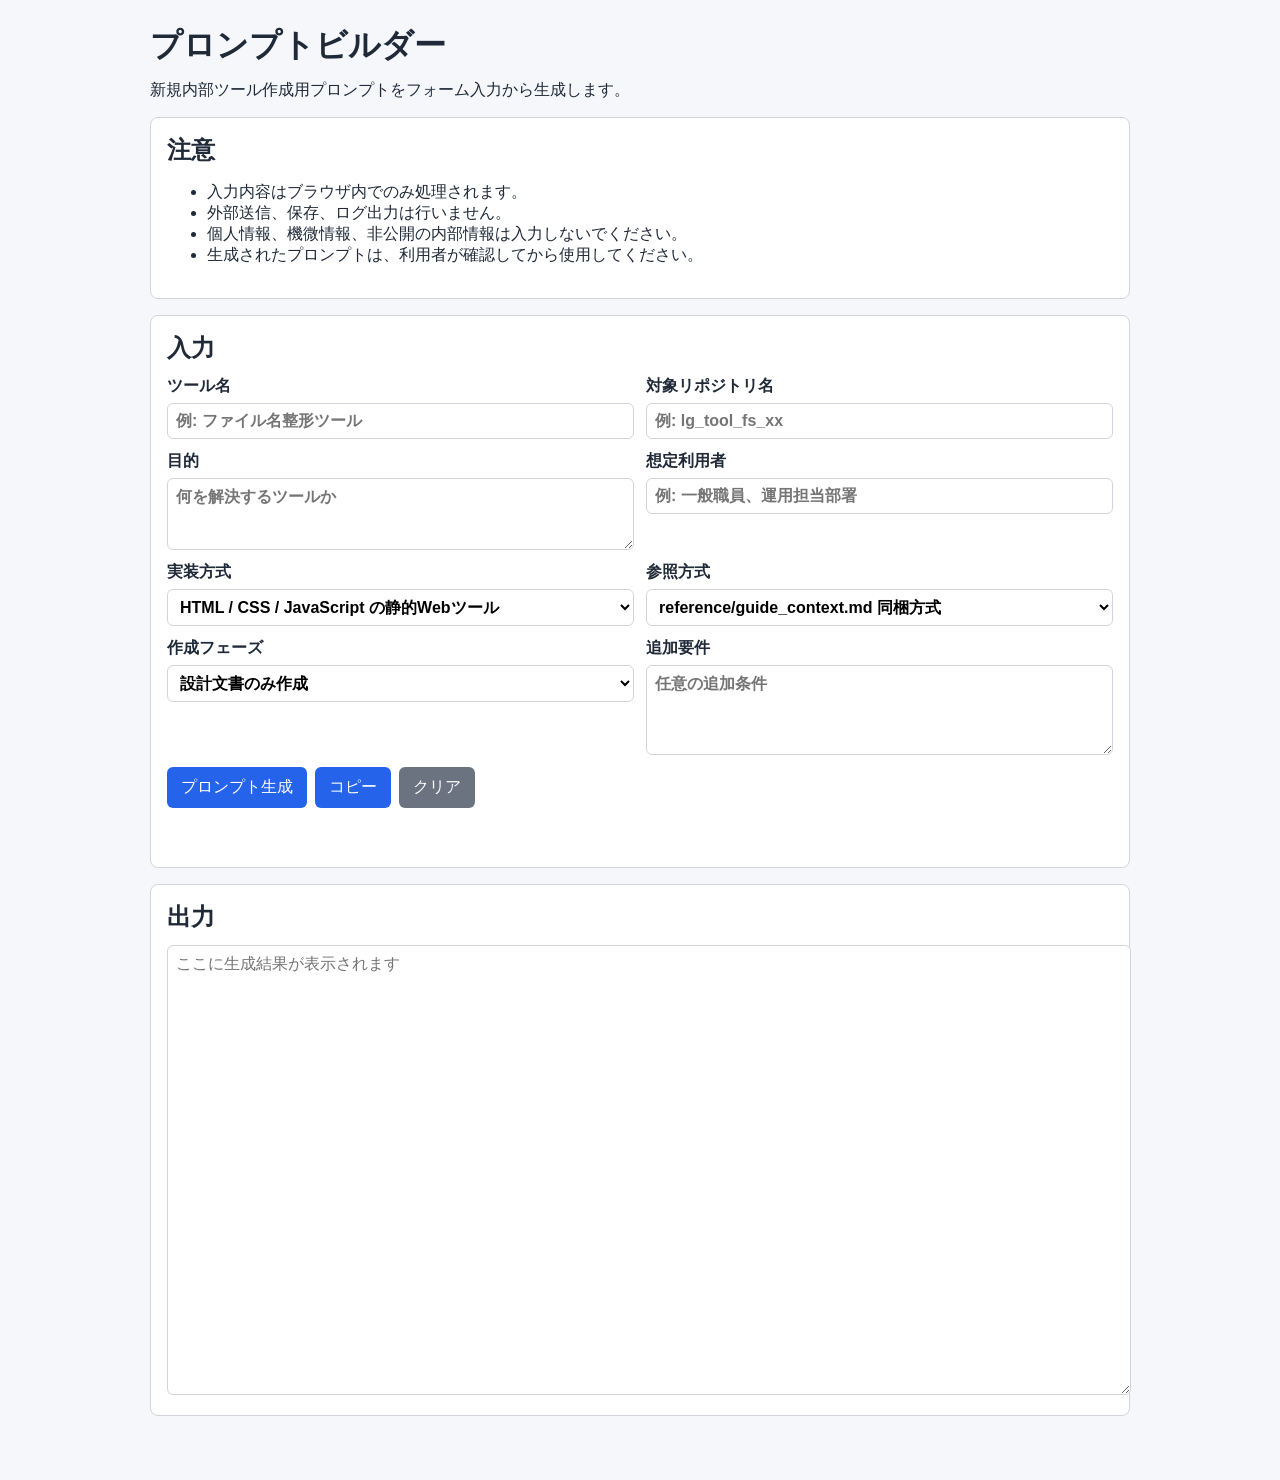
==== tools/prompt-builder/index.html @ c8096fe1 "Add GitHub Pages prompt builder for new tool request generation" ====
<!doctype html>
<html lang="ja">
<head>
  <meta charset="UTF-8">
  <meta name="viewport" content="width=device-width, initial-scale=1.0">
  <title>プロンプトビルダー | lg_toolkit_guide</title>
  <link rel="stylesheet" href="style.css">
</head>
<body>
  <main class="container">
    <h1>プロンプトビルダー</h1>
    <p class="lead">新規内部ツール作成用プロンプトをフォーム入力から生成します。</p>

    <section class="notice">
      <h2>注意</h2>
      <ul>
        <li>入力内容はブラウザ内でのみ処理されます。</li>
        <li>外部送信、保存、ログ出力は行いません。</li>
        <li>個人情報、機微情報、非公開の内部情報は入力しないでください。</li>
        <li>生成されたプロンプトは、利用者が確認してから使用してください。</li>
      </ul>
    </section>

    <section class="panel">
      <h2>入力</h2>
      <div class="grid">
        <label>ツール名
          <input id="toolName" type="text" placeholder="例: ファイル名整形ツール">
        </label>
        <label>対象リポジトリ名
          <input id="repoName" type="text" placeholder="例: lg_tool_fs_xx">
        </label>
        <label>目的
          <textarea id="purpose" rows="3" placeholder="何を解決するツールか"></textarea>
        </label>
        <label>想定利用者
          <input id="users" type="text" placeholder="例: 一般職員、運用担当部署">
        </label>
        <label>実装方式
          <select id="implementationType">
            <option>HTML / CSS / JavaScript の静的Webツール</option>
            <option>PowerShellスクリプト</option>
            <option>C# コンソールアプリ</option>
            <option>C# WinFormsアプリ</option>
            <option>未定</option>
          </select>
        </label>
        <label>参照方式
          <select id="referenceType">
            <option>reference/guide_context.md 同梱方式</option>
            <option>GitHub Pages / raw 参照方式</option>
            <option>MCP Fetch利用</option>
            <option>未定</option>
          </select>
        </label>
        <label>作成フェーズ
          <select id="phase">
            <option>設計文書のみ作成</option>
            <option>設計文書と実装を作成</option>
            <option>既存ツールをレビュー</option>
            <option>リリース前文書を整備</option>
          </select>
        </label>
        <label>追加要件
          <textarea id="extraRequirements" rows="4" placeholder="任意の追加条件"></textarea>
        </label>
      </div>

      <div class="buttons">
        <button id="generateBtn" type="button">プロンプト生成</button>
        <button id="copyBtn" type="button">コピー</button>
        <button id="clearBtn" type="button" class="sub">クリア</button>
      </div>
      <p id="status" class="status" aria-live="polite"></p>
    </section>

    <section class="panel">
      <h2>出力</h2>
      <textarea id="output" rows="24" placeholder="ここに生成結果が表示されます"></textarea>
    </section>
  </main>

  <script src="app.js"></script>
</body>
</html>
---- tools/prompt-builder/style.css ----
:root {
  color-scheme: light;
  --bg: #f5f7fb;
  --panel: #ffffff;
  --text: #1f2937;
  --line: #d1d5db;
  --primary: #2563eb;
}

body {
  margin: 0;
  font-family: -apple-system, BlinkMacSystemFont, "Segoe UI", sans-serif;
  background: var(--bg);
  color: var(--text);
}

.container {
  max-width: 980px;
  margin: 24px auto;
  padding: 0 16px 24px;
}

h1, h2 {
  margin: 0 0 12px;
}

.lead {
  margin: 0 0 16px;
}

.notice,
.panel {
  background: var(--panel);
  border: 1px solid var(--line);
  border-radius: 8px;
  padding: 16px;
  margin-bottom: 16px;
}

.grid {
  display: grid;
  grid-template-columns: 1fr 1fr;
  gap: 12px;
}

label {
  display: flex;
  flex-direction: column;
  font-weight: 600;
  gap: 6px;
}

input,
select,
textarea,
button {
  font: inherit;
}

input,
select,
textarea {
  border: 1px solid var(--line);
  border-radius: 6px;
  padding: 8px;
  background: #fff;
}

textarea {
  resize: vertical;
}

.buttons {
  margin-top: 12px;
  display: flex;
  gap: 8px;
}

button {
  border: none;
  border-radius: 6px;
  padding: 10px 14px;
  background: var(--primary);
  color: #fff;
  cursor: pointer;
}

button.sub {
  background: #6b7280;
}

.status {
  min-height: 1.2em;
  margin-top: 8px;
}

#output {
  width: 100%;
}

@media (max-width: 800px) {
  .grid {
    grid-template-columns: 1fr;
  }
}
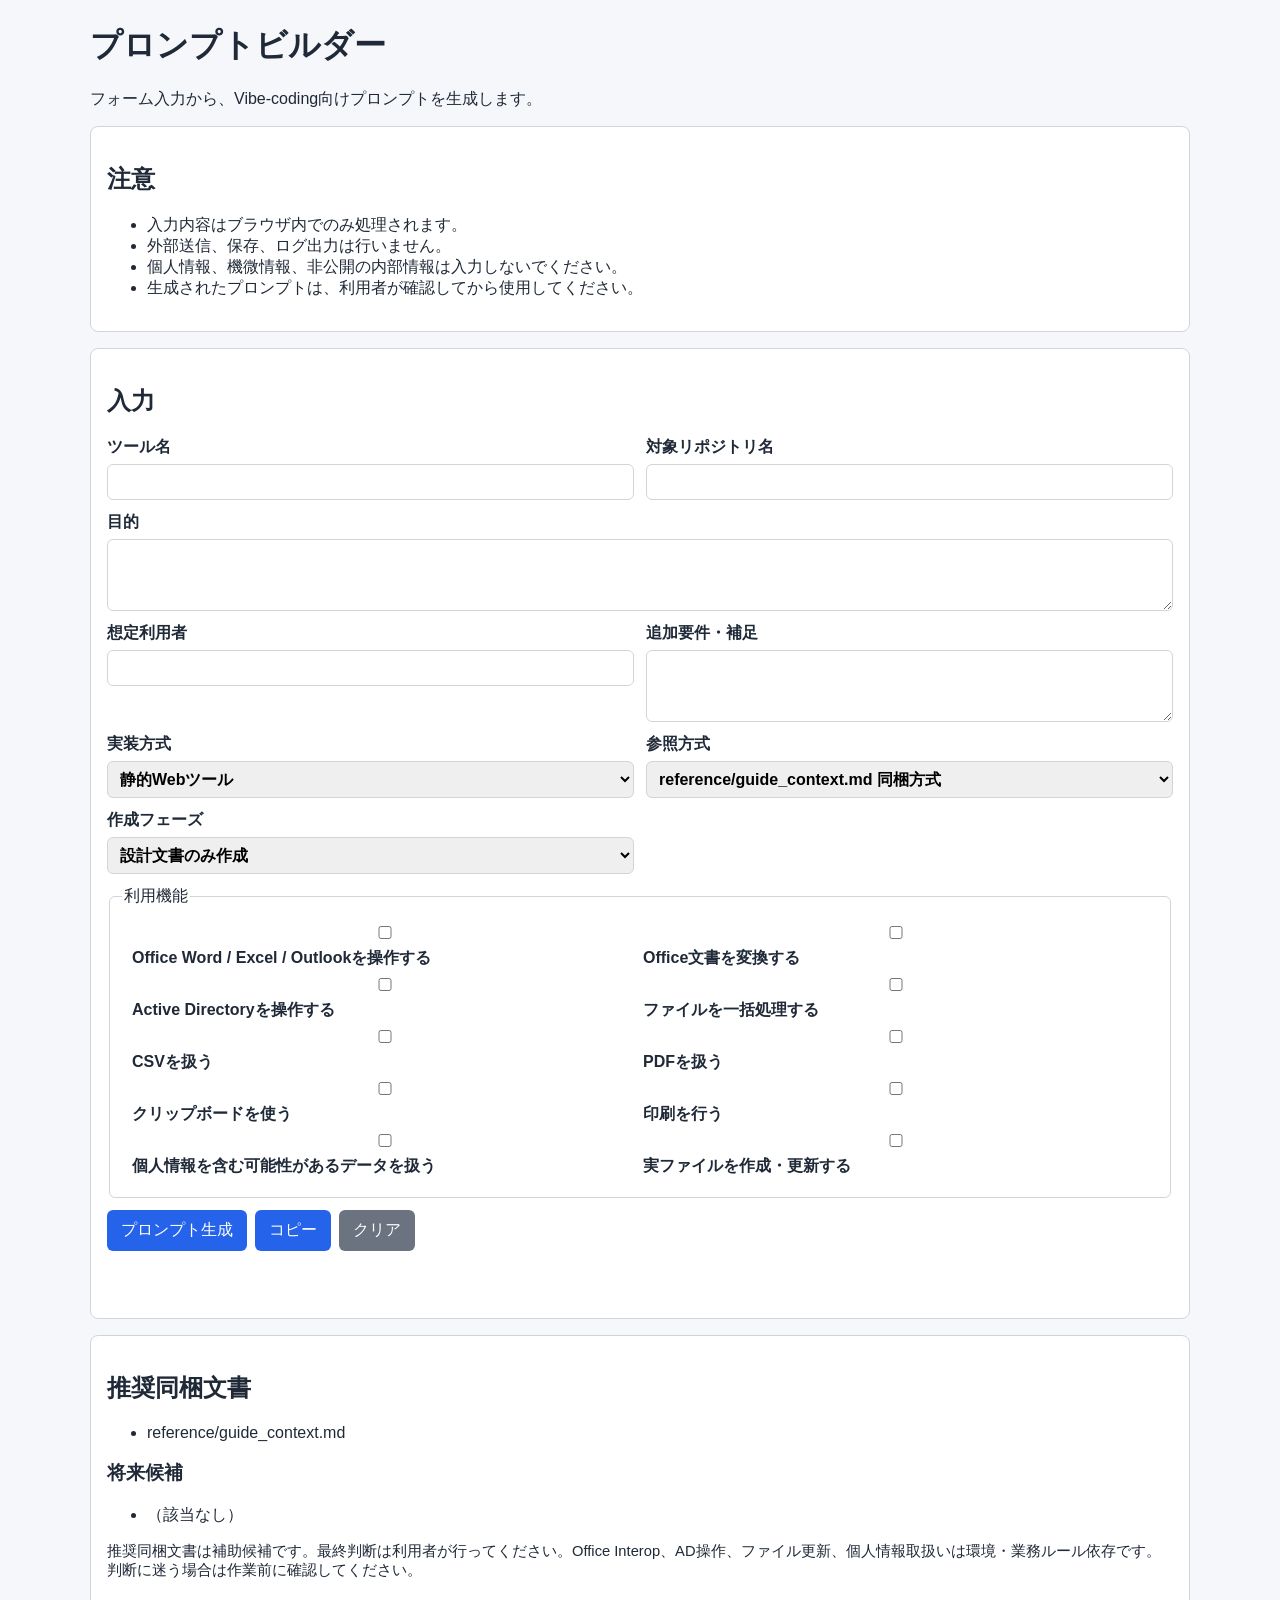
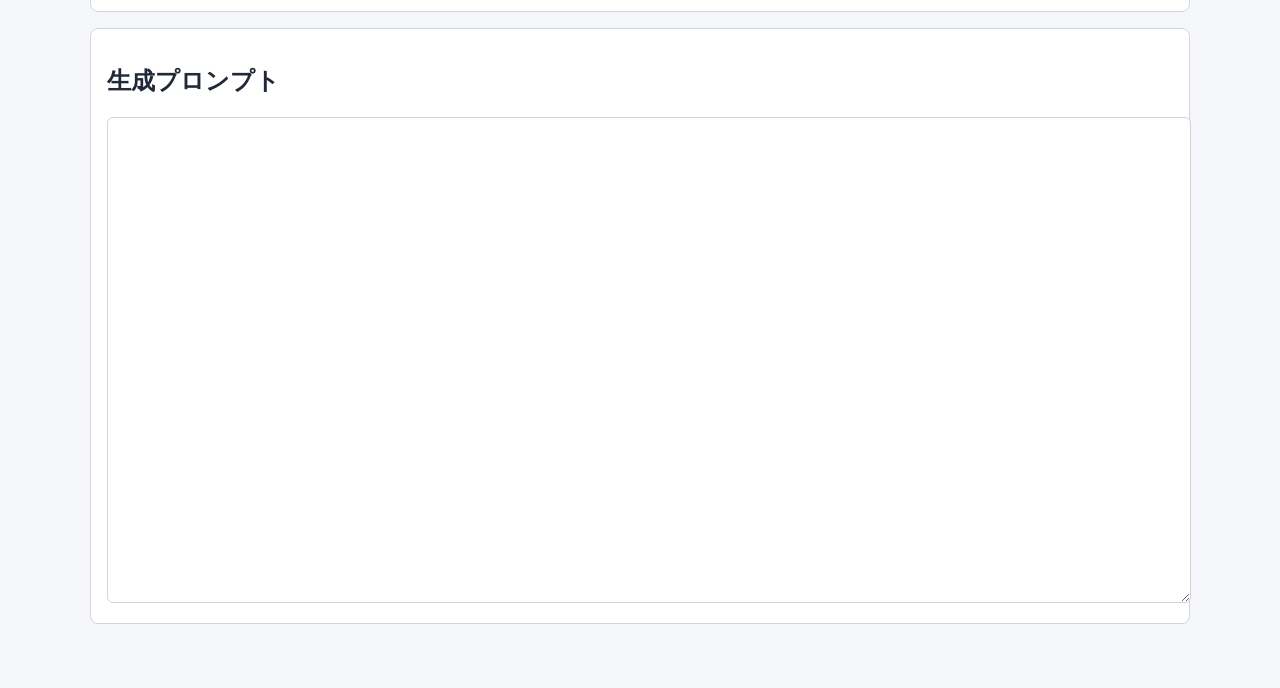
==== commit 22795fd4: "Implement full prompt-builder workflow with bundled-guide recommendations" ====
--- a/tools/prompt-builder/index.html
+++ b/tools/prompt-builder/index.html
@@ -7,79 +7,75 @@
   <link rel="stylesheet" href="style.css">
 </head>
 <body>
-  <main class="container">
-    <h1>プロンプトビルダー</h1>
-    <p class="lead">新規内部ツール作成用プロンプトをフォーム入力から生成します。</p>
+<main class="container">
+  <h1>プロンプトビルダー</h1>
+  <p class="lead">フォーム入力から、Vibe-coding向けプロンプトを生成します。</p>
 
-    <section class="notice">
-      <h2>注意</h2>
-      <ul>
-        <li>入力内容はブラウザ内でのみ処理されます。</li>
-        <li>外部送信、保存、ログ出力は行いません。</li>
-        <li>個人情報、機微情報、非公開の内部情報は入力しないでください。</li>
-        <li>生成されたプロンプトは、利用者が確認してから使用してください。</li>
-      </ul>
-    </section>
+  <section class="card caution">
+    <h2>注意</h2>
+    <ul>
+      <li>入力内容はブラウザ内でのみ処理されます。</li>
+      <li>外部送信、保存、ログ出力は行いません。</li>
+      <li>個人情報、機微情報、非公開の内部情報は入力しないでください。</li>
+      <li>生成されたプロンプトは、利用者が確認してから使用してください。</li>
+    </ul>
+  </section>
 
-    <section class="panel">
-      <h2>入力</h2>
-      <div class="grid">
-        <label>ツール名
-          <input id="toolName" type="text" placeholder="例: ファイル名整形ツール">
-        </label>
-        <label>対象リポジトリ名
-          <input id="repoName" type="text" placeholder="例: lg_tool_fs_xx">
-        </label>
-        <label>目的
-          <textarea id="purpose" rows="3" placeholder="何を解決するツールか"></textarea>
-        </label>
-        <label>想定利用者
-          <input id="users" type="text" placeholder="例: 一般職員、運用担当部署">
-        </label>
-        <label>実装方式
-          <select id="implementationType">
-            <option>HTML / CSS / JavaScript の静的Webツール</option>
-            <option>PowerShellスクリプト</option>
-            <option>C# コンソールアプリ</option>
-            <option>C# WinFormsアプリ</option>
-            <option>未定</option>
-          </select>
-        </label>
-        <label>参照方式
-          <select id="referenceType">
-            <option>reference/guide_context.md 同梱方式</option>
-            <option>GitHub Pages / raw 参照方式</option>
-            <option>MCP Fetch利用</option>
-            <option>未定</option>
-          </select>
-        </label>
-        <label>作成フェーズ
-          <select id="phase">
-            <option>設計文書のみ作成</option>
-            <option>設計文書と実装を作成</option>
-            <option>既存ツールをレビュー</option>
-            <option>リリース前文書を整備</option>
-          </select>
-        </label>
-        <label>追加要件
-          <textarea id="extraRequirements" rows="4" placeholder="任意の追加条件"></textarea>
-        </label>
-      </div>
+  <section class="card">
+    <h2>入力</h2>
+    <div class="grid">
+      <label>ツール名<input id="toolName" type="text"></label>
+      <label>対象リポジトリ名<input id="repoName" type="text"></label>
+      <label class="wide">目的<textarea id="purpose" rows="3"></textarea></label>
+      <label>想定利用者<input id="users" type="text"></label>
+      <label>追加要件・補足<textarea id="extra" rows="3"></textarea></label>
 
-      <div class="buttons">
-        <button id="generateBtn" type="button">プロンプト生成</button>
-        <button id="copyBtn" type="button">コピー</button>
-        <button id="clearBtn" type="button" class="sub">クリア</button>
-      </div>
-      <p id="status" class="status" aria-live="polite"></p>
-    </section>
+      <label>実装方式
+        <select id="impl">
+          <option>静的Webツール</option><option>PowerShellスクリプト</option><option>C# Console</option>
+          <option>C# WinForms</option><option>C# WPF</option><option>未定</option>
+        </select>
+      </label>
+      <label>参照方式
+        <select id="refMode">
+          <option>reference/guide_context.md 同梱方式</option><option>GitHub Pages / raw 参照方式</option>
+          <option>MCP Fetch利用</option><option>未定</option>
+        </select>
+      </label>
+      <label>作成フェーズ
+        <select id="phase">
+          <option>設計文書のみ作成</option><option>設計文書と実装を作成</option><option>既存ツールをレビュー</option>
+          <option>リリース前文書を整備</option><option>既存ツールをガイド準拠に補完</option>
+        </select>
+      </label>
+    </div>
 
-    <section class="panel">
-      <h2>出力</h2>
-      <textarea id="output" rows="24" placeholder="ここに生成結果が表示されます"></textarea>
-    </section>
-  </main>
+    <fieldset>
+      <legend>利用機能</legend>
+      <div class="checks" id="features"></div>
+    </fieldset>
 
-  <script src="app.js"></script>
+    <div class="buttons">
+      <button id="generateBtn" type="button">プロンプト生成</button>
+      <button id="copyBtn" type="button">コピー</button>
+      <button id="clearBtn" type="button" class="sub">クリア</button>
+    </div>
+    <p id="status" class="status" aria-live="polite"></p>
+  </section>
+
+  <section class="card">
+    <h2>推奨同梱文書</h2>
+    <ul id="recommended"></ul>
+    <h3>将来候補</h3>
+    <ul id="future"></ul>
+    <p class="note">推奨同梱文書は補助候補です。最終判断は利用者が行ってください。Office Interop、AD操作、ファイル更新、個人情報取扱いは環境・業務ルール依存です。判断に迷う場合は作業前に確認してください。</p>
+  </section>
+
+  <section class="card">
+    <h2>生成プロンプト</h2>
+    <textarea id="output" rows="26"></textarea>
+  </section>
+</main>
+<script src="app.js"></script>
 </body>
 </html>
--- a/tools/prompt-builder/style.css
+++ b/tools/prompt-builder/style.css
@@ -1,36 +1,26 @@
 :root {
-  color-scheme: light;
   --bg: #f5f7fb;
-  --panel: #ffffff;
+  --card: #ffffff;
+  --line: #d1d5db;
   --text: #1f2937;
-  --line: #d1d5db;
   --primary: #2563eb;
 }
 
 body {
   margin: 0;
-  font-family: -apple-system, BlinkMacSystemFont, "Segoe UI", sans-serif;
   background: var(--bg);
   color: var(--text);
+  font-family: "Segoe UI", sans-serif;
 }
 
 .container {
-  max-width: 980px;
+  max-width: 1100px;
   margin: 24px auto;
   padding: 0 16px 24px;
 }
 
-h1, h2 {
-  margin: 0 0 12px;
-}
-
-.lead {
-  margin: 0 0 16px;
-}
-
-.notice,
-.panel {
-  background: var(--panel);
+.card {
+  background: var(--card);
   border: 1px solid var(--line);
   border-radius: 8px;
   padding: 16px;
@@ -43,11 +33,15 @@
   gap: 12px;
 }
 
+.wide {
+  grid-column: 1 / -1;
+}
+
 label {
   display: flex;
   flex-direction: column;
+  gap: 6px;
   font-weight: 600;
-  gap: 6px;
 }
 
 input,
@@ -63,17 +57,25 @@
   border: 1px solid var(--line);
   border-radius: 6px;
   padding: 8px;
-  background: #fff;
 }
 
-textarea {
-  resize: vertical;
+fieldset {
+  margin-top: 12px;
+  border: 1px solid var(--line);
+  border-radius: 6px;
+}
+
+.checks {
+  display: grid;
+  grid-template-columns: 1fr 1fr;
+  gap: 6px;
+  padding: 10px;
 }
 
 .buttons {
-  margin-top: 12px;
   display: flex;
   gap: 8px;
+  margin-top: 12px;
 }
 
 button {
@@ -81,7 +83,7 @@
   border-radius: 6px;
   padding: 10px 14px;
   background: var(--primary);
-  color: #fff;
+  color: #ffffff;
   cursor: pointer;
 }
 
@@ -91,15 +93,19 @@
 
 .status {
   min-height: 1.2em;
-  margin-top: 8px;
+}
+
+.note {
+  font-size: 0.92rem;
 }
 
 #output {
   width: 100%;
 }
 
-@media (max-width: 800px) {
-  .grid {
+@media (max-width: 900px) {
+  .grid,
+  .checks {
     grid-template-columns: 1fr;
   }
 }
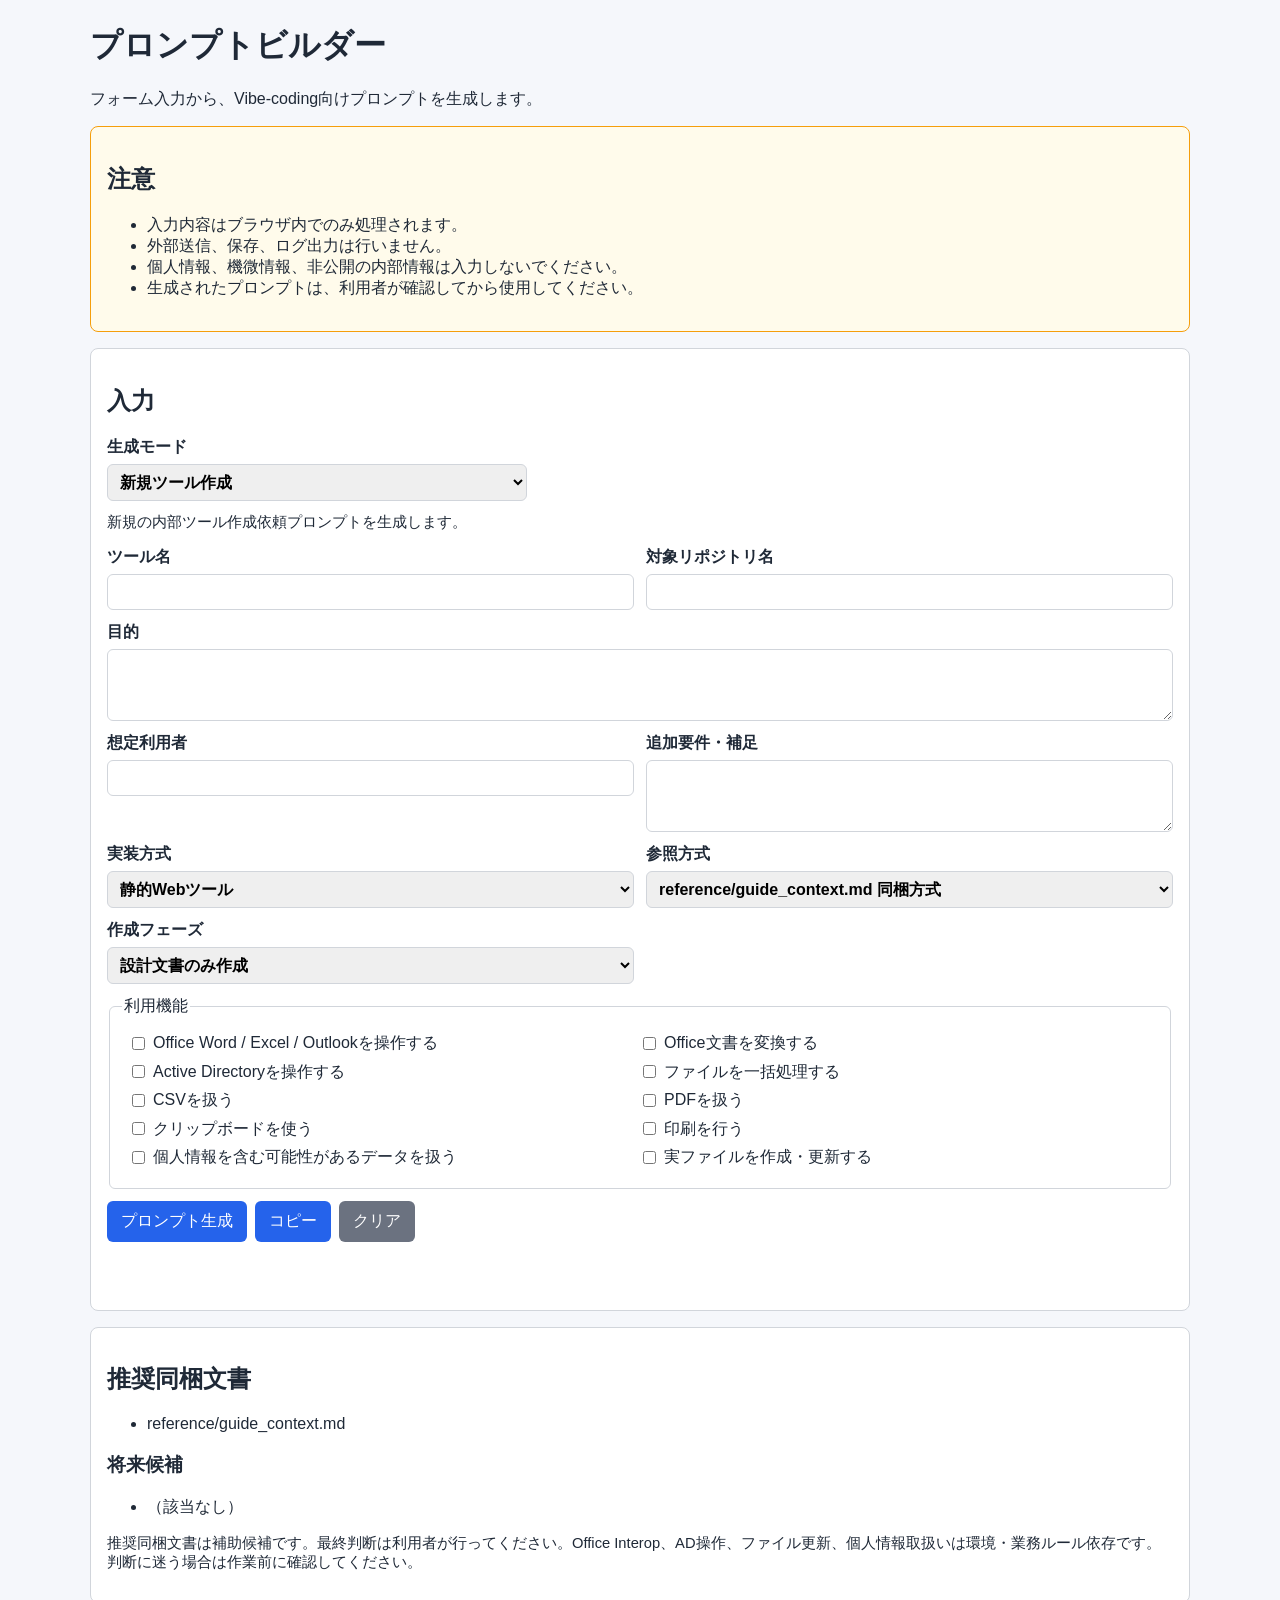
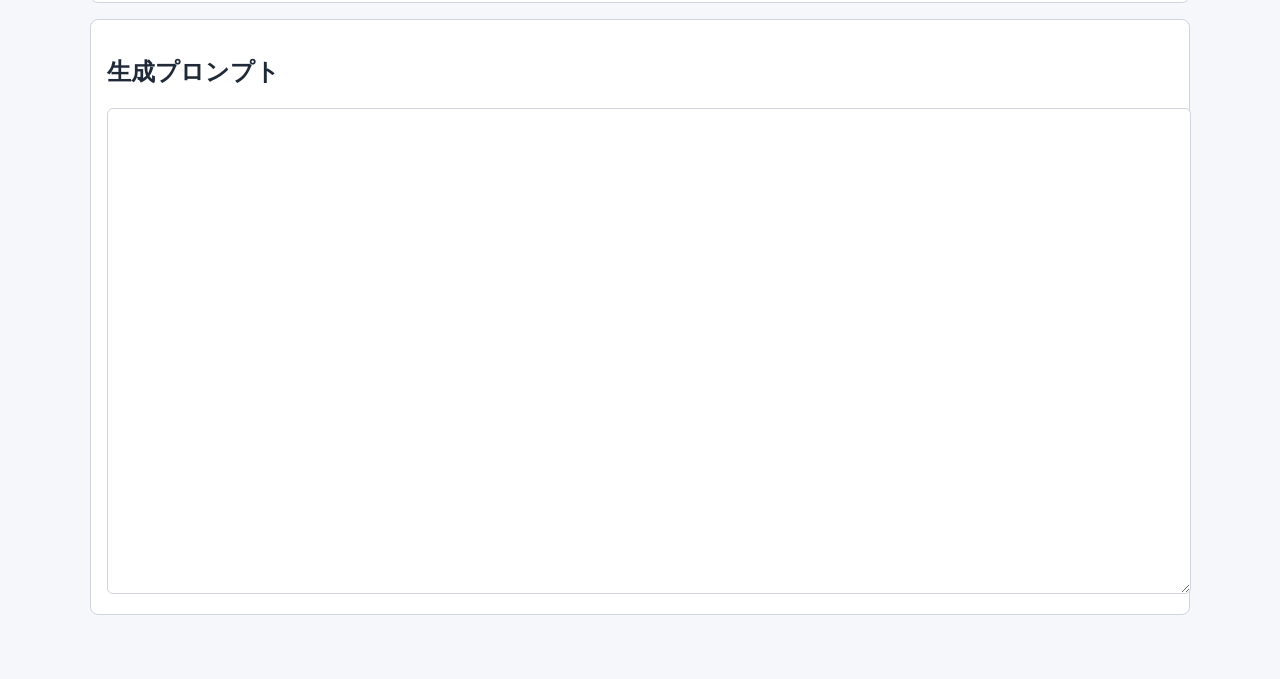
==== commit 4cc233b1: "Add AI review prompt builder modes" ====
--- a/tools/prompt-builder/index.html
+++ b/tools/prompt-builder/index.html
@@ -23,37 +23,92 @@
 
   <section class="card">
     <h2>入力</h2>
-    <div class="grid">
-      <label>ツール名<input id="toolName" type="text"></label>
-      <label>対象リポジトリ名<input id="repoName" type="text"></label>
-      <label class="wide">目的<textarea id="purpose" rows="3"></textarea></label>
-      <label>想定利用者<input id="users" type="text"></label>
-      <label>追加要件・補足<textarea id="extra" rows="3"></textarea></label>
 
-      <label>実装方式
-        <select id="impl">
-          <option>静的Webツール</option><option>PowerShellスクリプト</option><option>C# Console</option>
-          <option>C# WinForms</option><option>C# WPF</option><option>未定</option>
-        </select>
-      </label>
-      <label>参照方式
-        <select id="refMode">
-          <option>reference/guide_context.md 同梱方式</option><option>GitHub Pages / raw 参照方式</option>
-          <option>MCP Fetch利用</option><option>未定</option>
-        </select>
-      </label>
-      <label>作成フェーズ
-        <select id="phase">
-          <option>設計文書のみ作成</option><option>設計文書と実装を作成</option><option>既存ツールをレビュー</option>
-          <option>リリース前文書を整備</option><option>既存ツールをガイド準拠に補完</option>
-        </select>
-      </label>
+    <label class="mode-select">生成モード
+      <select id="mode">
+        <option value="newTool">新規ツール作成</option>
+        <option value="thirdPartyReview">第三者AIレビュー</option>
+        <option value="changeRequest">変更申請作成</option>
+        <option value="decisionLog">判断ログ作成</option>
+      </select>
+    </label>
+
+    <p id="modeDescription" class="note mode-description"></p>
+
+    <div id="newToolFields" class="mode-panel">
+      <div class="grid">
+        <label>ツール名<input id="toolName" type="text"></label>
+        <label>対象リポジトリ名<input id="repoName" type="text"></label>
+        <label class="wide">目的<textarea id="purpose" rows="3"></textarea></label>
+        <label>想定利用者<input id="users" type="text"></label>
+        <label>追加要件・補足<textarea id="extra" rows="3"></textarea></label>
+
+        <label>実装方式
+          <select id="impl">
+            <option>静的Webツール</option><option>PowerShellスクリプト</option><option>C# Console</option>
+            <option>C# WinForms</option><option>C# WPF</option><option>未定</option>
+          </select>
+        </label>
+        <label>参照方式
+          <select id="refMode">
+            <option>reference/guide_context.md 同梱方式</option><option>GitHub Pages / raw 参照方式</option>
+            <option>MCP Fetch利用</option><option>未定</option>
+          </select>
+        </label>
+        <label>作成フェーズ
+          <select id="phase">
+            <option>設計文書のみ作成</option><option>設計文書と実装を作成</option><option>既存ツールをレビュー</option>
+            <option>リリース前文書を整備</option><option>既存ツールをガイド準拠に補完</option>
+          </select>
+        </label>
+      </div>
+
+      <fieldset>
+        <legend>利用機能</legend>
+        <div class="checks" id="features"></div>
+      </fieldset>
     </div>
 
-    <fieldset>
-      <legend>利用機能</legend>
-      <div class="checks" id="features"></div>
-    </fieldset>
+    <div id="thirdPartyReviewFields" class="mode-panel hidden">
+      <p class="note">第三者AIレビューは毎回使うものではなく、判断に迷ったときに使う任意工程です。</p>
+      <div class="grid">
+        <label class="wide">ユーザーの目的<textarea id="reviewPurpose" rows="3"></textarea></label>
+        <label class="wide">ユーザーの制約<textarea id="reviewConstraints" rows="3"></textarea></label>
+        <label>優先順位<input id="reviewPriority" type="text"></label>
+        <label>開発フェーズ<input id="reviewPhase" type="text"></label>
+        <label class="wide">実装AIの提案<textarea id="reviewProposal" rows="5"></textarea></label>
+        <label class="wide">ユーザーが迷っている点<textarea id="reviewConcern" rows="3"></textarea></label>
+        <label class="wide">追加で見てほしい観点<textarea id="reviewExtra" rows="3"></textarea></label>
+      </div>
+
+      <fieldset>
+        <legend>審査観点</legend>
+        <div class="checks" id="reviewCriteria"></div>
+      </fieldset>
+    </div>
+
+    <div id="changeRequestFields" class="mode-panel hidden">
+      <div class="grid">
+        <label class="wide">当初方針<textarea id="changeOriginalPolicy" rows="4"></textarea></label>
+        <label class="wide">変更対象<textarea id="changeTarget" rows="3"></textarea></label>
+        <label class="wide">実装AIに求めること<textarea id="changeRequestToAi" rows="4"></textarea></label>
+        <label class="wide">ユーザー判断が必要な範囲<textarea id="changeUserDecision" rows="3"></textarea></label>
+        <label class="wide">補足<textarea id="changeSupplement" rows="3"></textarea></label>
+      </div>
+    </div>
+
+    <div id="decisionLogFields" class="mode-panel hidden">
+      <div class="grid">
+        <label class="wide">論点<textarea id="logIssue" rows="3"></textarea></label>
+        <label class="wide">当初方針<textarea id="logOriginalPolicy" rows="3"></textarea></label>
+        <label class="wide">実装AIの提案<textarea id="logProposal" rows="4"></textarea></label>
+        <label>第三者レビューの判定<input id="logReviewDecision" type="text"></label>
+        <label>最終判断<input id="logFinalDecision" type="text"></label>
+        <label class="wide">理由<textarea id="logReason" rows="3"></textarea></label>
+        <label class="wide">実装AIへの指示<textarea id="logInstruction" rows="3"></textarea></label>
+        <label class="wide">後続課題<textarea id="logFollowUp" rows="3"></textarea></label>
+      </div>
+    </div>
 
     <div class="buttons">
       <button id="generateBtn" type="button">プロンプト生成</button>
@@ -63,7 +118,7 @@
     <p id="status" class="status" aria-live="polite"></p>
   </section>
 
-  <section class="card">
+  <section id="recommendSection" class="card">
     <h2>推奨同梱文書</h2>
     <ul id="recommended"></ul>
     <h3>将来候補</h3>
--- a/tools/prompt-builder/style.css
+++ b/tools/prompt-builder/style.css
@@ -19,6 +19,11 @@
   padding: 0 16px 24px;
 }
 
+
+.lead {
+  margin-bottom: 16px;
+}
+
 .card {
   background: var(--card);
   border: 1px solid var(--line);
@@ -35,6 +40,23 @@
 
 .wide {
   grid-column: 1 / -1;
+}
+
+.mode-select {
+  max-width: 420px;
+  margin-bottom: 12px;
+}
+
+.mode-description {
+  margin-top: 0;
+}
+
+.mode-panel {
+  margin-top: 12px;
+}
+
+.hidden {
+  display: none;
 }
 
 label {
@@ -70,6 +92,24 @@
   grid-template-columns: 1fr 1fr;
   gap: 6px;
   padding: 10px;
+}
+
+
+.checks .check-item {
+  display: flex;
+  flex-direction: row;
+  align-items: center;
+  gap: 8px;
+  font-weight: 400;
+  line-height: 1.4;
+}
+
+.checks .check-item span {
+  display: inline-block;
+}
+
+.checks .check-item input[type="checkbox"] {
+  margin: 0;
 }
 
 .buttons {
@@ -109,3 +149,8 @@
     grid-template-columns: 1fr;
   }
 }
+
+.caution {
+  border-color: #f59e0b;
+  background: #fffbeb;
+}
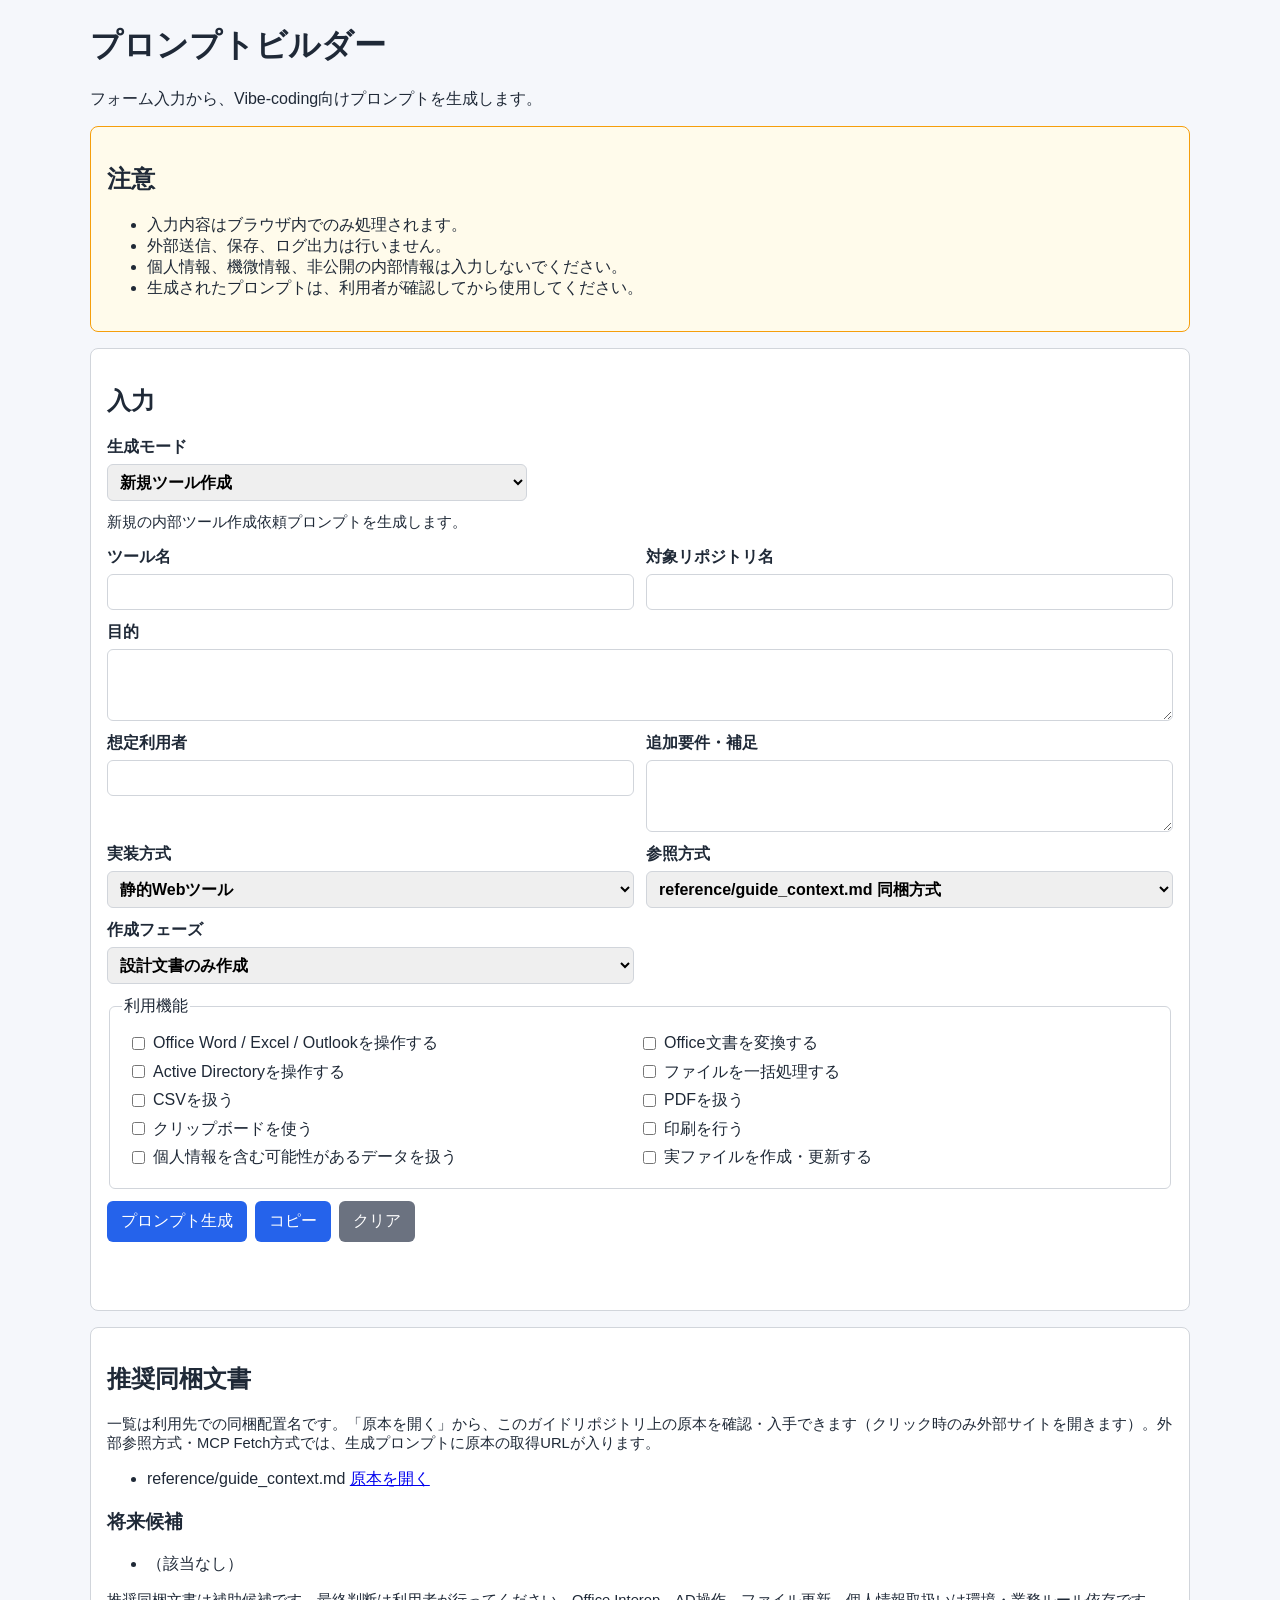
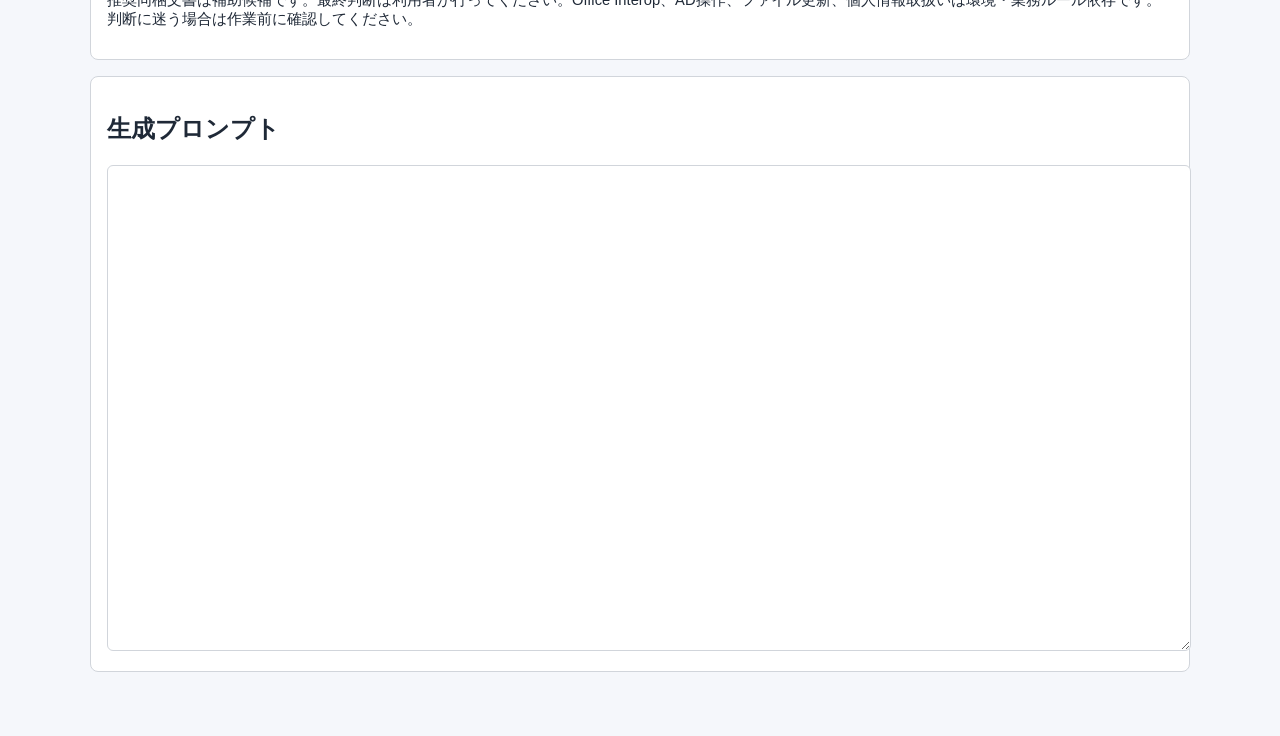
==== commit 68a9c190: "feat: プロンプトビルダーの推奨文書に原本リンクを付け、生成プロンプトに取得URLを含める (#50) Co-Authored-By: Claude Sonnet 5.5 <noreply@ant" ====
--- a/tools/prompt-builder/index.html
+++ b/tools/prompt-builder/index.html
@@ -120,6 +120,7 @@
 
   <section id="recommendSection" class="card">
     <h2>推奨同梱文書</h2>
+    <p class="note">一覧は利用先での同梱配置名です。「原本を開く」から、このガイドリポジトリ上の原本を確認・入手できます（クリック時のみ外部サイトを開きます）。外部参照方式・MCP Fetch方式では、生成プロンプトに原本の取得URLが入ります。</p>
     <ul id="recommended"></ul>
     <h3>将来候補</h3>
     <ul id="future"></ul>
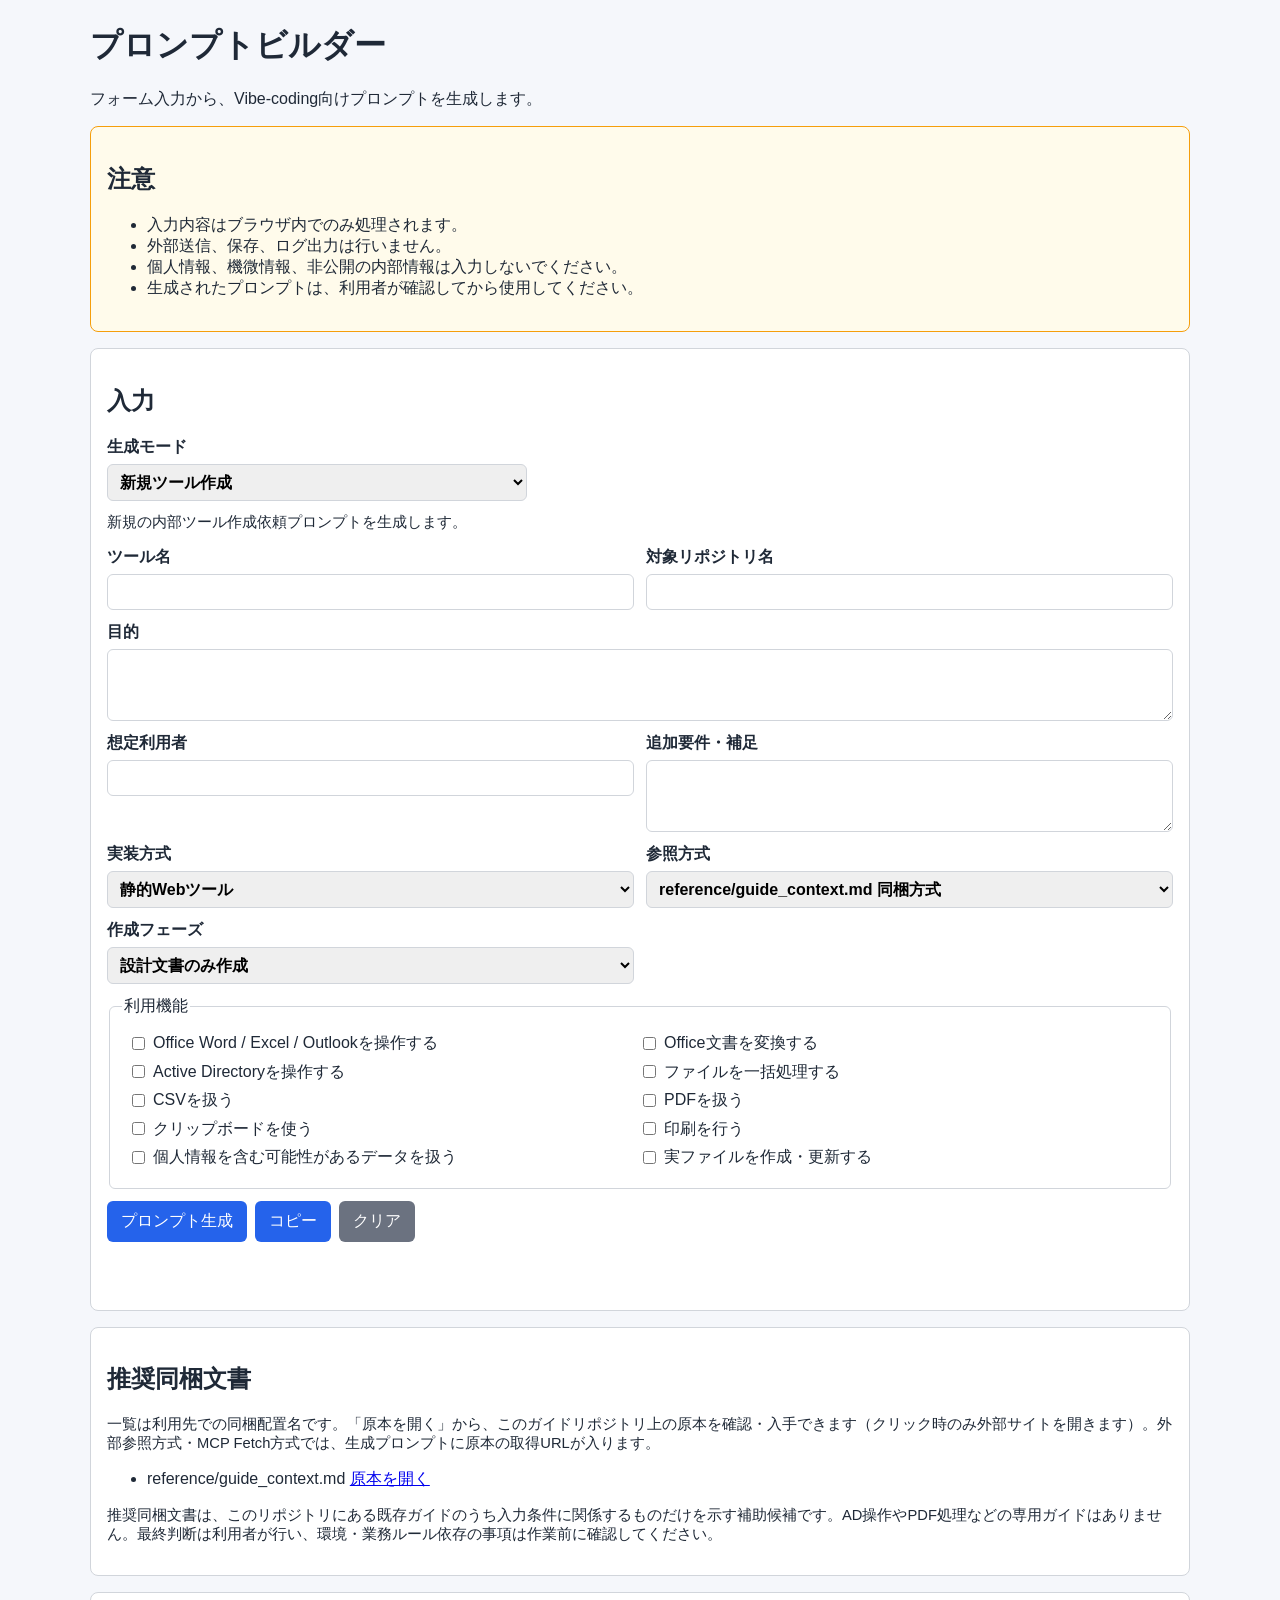
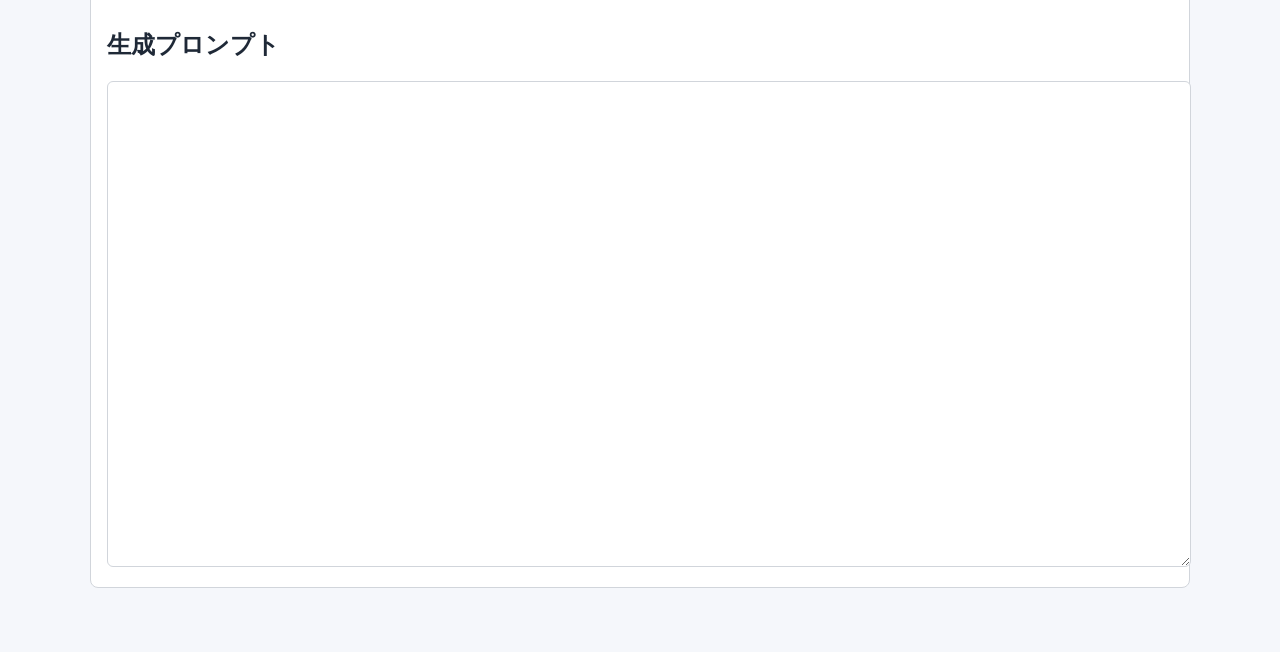
==== commit 3797c621: "fix: プロンプトビルダーの推薦候補をコミット済みガイドに合わせて整理 (#52) Co-Authored-By: Claude Sonnet 5.5 <noreply@anthropic.com>" ====
--- a/tools/prompt-builder/index.html
+++ b/tools/prompt-builder/index.html
@@ -122,9 +122,7 @@
     <h2>推奨同梱文書</h2>
     <p class="note">一覧は利用先での同梱配置名です。「原本を開く」から、このガイドリポジトリ上の原本を確認・入手できます（クリック時のみ外部サイトを開きます）。外部参照方式・MCP Fetch方式では、生成プロンプトに原本の取得URLが入ります。</p>
     <ul id="recommended"></ul>
-    <h3>将来候補</h3>
-    <ul id="future"></ul>
-    <p class="note">推奨同梱文書は補助候補です。最終判断は利用者が行ってください。Office Interop、AD操作、ファイル更新、個人情報取扱いは環境・業務ルール依存です。判断に迷う場合は作業前に確認してください。</p>
+    <p class="note">推奨同梱文書は、このリポジトリにある既存ガイドのうち入力条件に関係するものだけを示す補助候補です。AD操作やPDF処理などの専用ガイドはありません。最終判断は利用者が行い、環境・業務ルール依存の事項は作業前に確認してください。</p>
   </section>
 
   <section class="card">
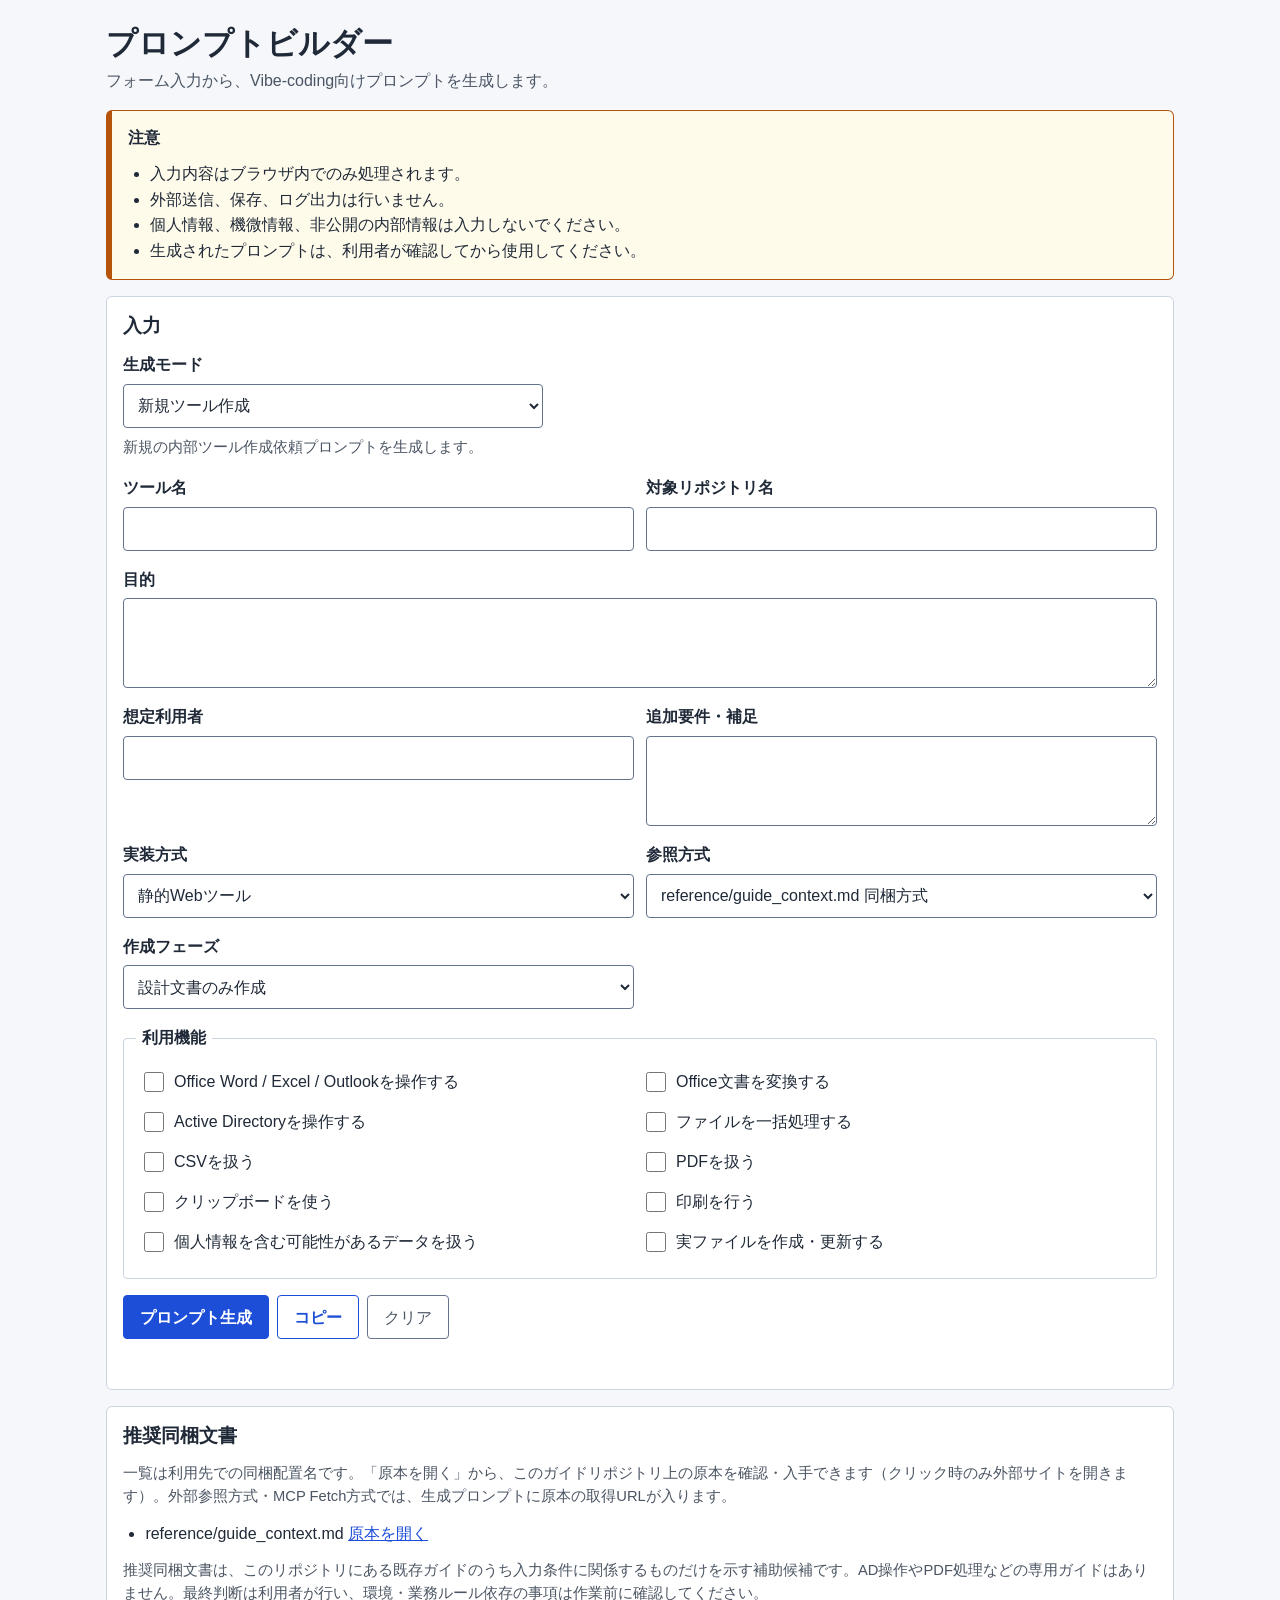
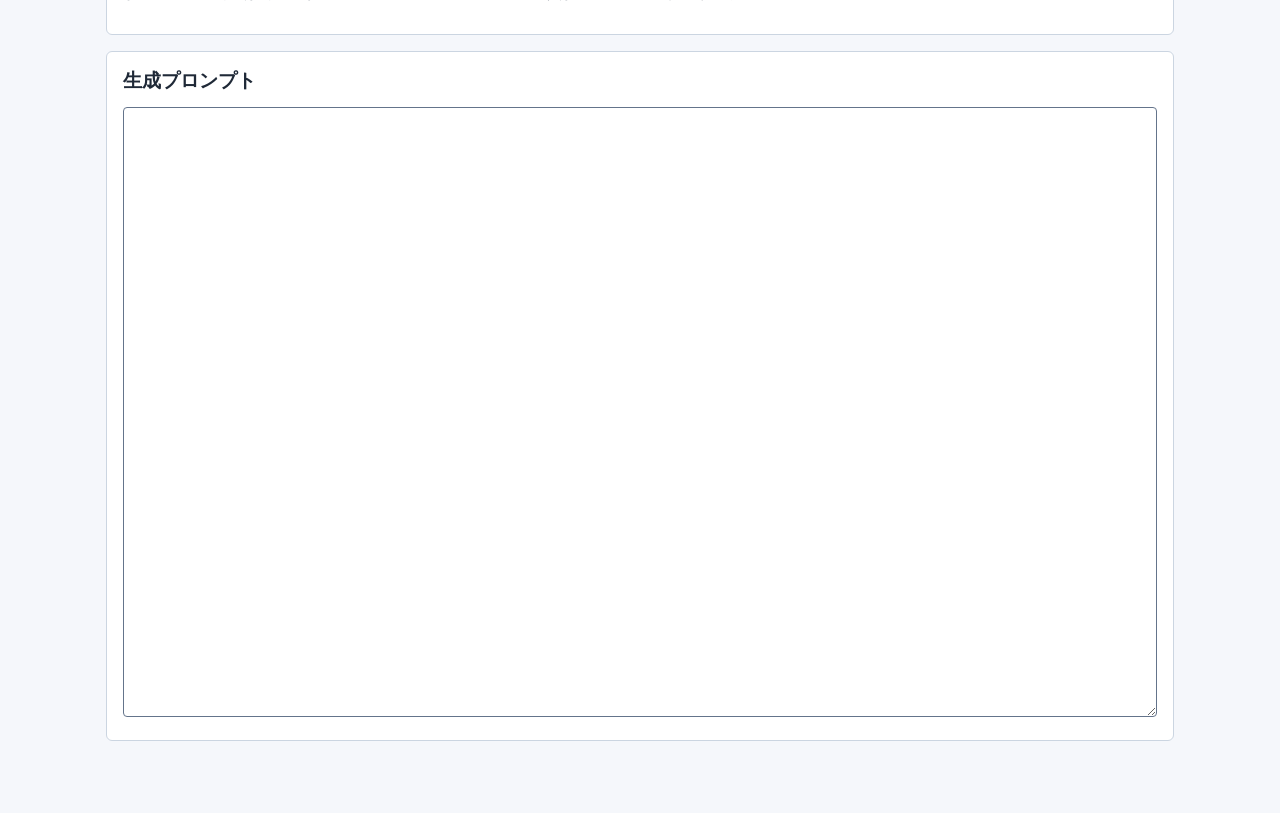
==== commit 17395755: "feat: 補助ツールにfaviconを追加し、フォーカス・ボタン優先順位・狭幅表示を改善 (#54) Co-Authored-By: Claude Sonnet 5.5 <noreply@anthr" ====
--- a/tools/prompt-builder/index.html
+++ b/tools/prompt-builder/index.html
@@ -4,6 +4,7 @@
   <meta charset="UTF-8">
   <meta name="viewport" content="width=device-width, initial-scale=1.0">
   <title>プロンプトビルダー | lg_toolkit_guide</title>
+  <link rel="icon" href="../favicon.svg" type="image/svg+xml">
   <link rel="stylesheet" href="style.css">
 </head>
 <body>
@@ -112,8 +113,8 @@
 
     <div class="buttons">
       <button id="generateBtn" type="button">プロンプト生成</button>
-      <button id="copyBtn" type="button">コピー</button>
-      <button id="clearBtn" type="button" class="sub">クリア</button>
+      <button id="copyBtn" type="button" class="secondary">コピー</button>
+      <button id="clearBtn" type="button" class="subtle">クリア</button>
     </div>
     <p id="status" class="status" aria-live="polite"></p>
   </section>
--- a/tools/prompt-builder/style.css
+++ b/tools/prompt-builder/style.css
@@ -1,41 +1,80 @@
+/* フォーム中心のツール向け：ラベル・補足・主副操作・フォーカスの明確化を重視（装飾は最小限） */
 :root {
   --bg: #f5f7fb;
   --card: #ffffff;
-  --line: #d1d5db;
+  --line: #cbd5e1;
+  --line-strong: #64748b;
   --text: #1f2937;
-  --primary: #2563eb;
+  --muted: #4b5563;
+  --primary: #1d4ed8;
+  --primary-dark: #1e3a8a;
+  --focus: #1d4ed8;
+  --caution-bg: #fffbeb;
+  --caution-line: #b45309;
+}
+
+* {
+  box-sizing: border-box;
 }
 
 body {
   margin: 0;
   background: var(--bg);
   color: var(--text);
-  font-family: "Segoe UI", sans-serif;
+  font-family: "Segoe UI", "Hiragino Sans", "Yu Gothic UI", "Meiryo", sans-serif;
+  line-height: 1.6;
 }
 
 .container {
   max-width: 1100px;
   margin: 24px auto;
-  padding: 0 16px 24px;
-}
-
+  padding: 0 16px 32px;
+}
+
+h1 {
+  margin: 0 0 4px;
+  font-size: clamp(1.5rem, 2.4vw, 2rem);
+  line-height: 1.3;
+}
+
+h2 {
+  margin: 0 0 12px;
+  font-size: 1.2rem;
+  line-height: 1.4;
+}
 
 .lead {
-  margin-bottom: 16px;
+  margin: 0 0 16px;
+  color: var(--muted);
 }
 
 .card {
   background: var(--card);
   border: 1px solid var(--line);
-  border-radius: 8px;
+  border-radius: 6px;
   padding: 16px;
   margin-bottom: 16px;
+}
+
+.card ul {
+  margin: 0;
+  padding-left: 1.4rem;
+}
+
+.caution {
+  border-color: var(--caution-line);
+  border-left-width: 6px;
+  background: var(--caution-bg);
+}
+
+.caution h2 {
+  font-size: 1rem;
 }
 
 .grid {
   display: grid;
   grid-template-columns: 1fr 1fr;
-  gap: 12px;
+  gap: 16px 12px;
 }
 
 .wide {
@@ -44,7 +83,7 @@
 
 .mode-select {
   max-width: 420px;
-  margin-bottom: 12px;
+  margin-bottom: 8px;
 }
 
 .mode-description {
@@ -52,7 +91,7 @@
 }
 
 .mode-panel {
-  margin-top: 12px;
+  margin-top: 16px;
 }
 
 .hidden {
@@ -76,71 +115,140 @@
 input,
 select,
 textarea {
+  width: 100%;
+  min-height: 44px;
+  border: 1px solid var(--line-strong);
+  border-radius: 4px;
+  padding: 8px 10px;
+  background: #ffffff;
+  color: var(--text);
+  font-weight: 400;
+}
+
+textarea {
+  line-height: 1.5;
+}
+
+input:focus-visible,
+select:focus-visible,
+textarea:focus-visible,
+button:focus-visible,
+a:focus-visible {
+  outline: 3px solid var(--focus);
+  outline-offset: 2px;
+}
+
+fieldset {
+  margin: 16px 0 0;
   border: 1px solid var(--line);
-  border-radius: 6px;
-  padding: 8px;
-}
-
-fieldset {
-  margin-top: 12px;
-  border: 1px solid var(--line);
-  border-radius: 6px;
+  border-radius: 4px;
+}
+
+legend {
+  padding: 0 6px;
+  font-weight: 600;
 }
 
 .checks {
   display: grid;
   grid-template-columns: 1fr 1fr;
-  gap: 6px;
-  padding: 10px;
-}
-
+  gap: 4px 12px;
+  padding: 8px;
+}
 
 .checks .check-item {
   display: flex;
   flex-direction: row;
   align-items: center;
-  gap: 8px;
+  gap: 10px;
+  min-height: 36px;
   font-weight: 400;
   line-height: 1.4;
 }
 
-.checks .check-item span {
-  display: inline-block;
-}
-
 .checks .check-item input[type="checkbox"] {
+  width: 20px;
+  min-height: 20px;
+  height: 20px;
   margin: 0;
+  flex: none;
 }
 
 .buttons {
   display: flex;
+  flex-wrap: wrap;
   gap: 8px;
-  margin-top: 12px;
+  margin-top: 16px;
 }
 
 button {
-  border: none;
-  border-radius: 6px;
-  padding: 10px 14px;
+  min-height: 44px;
+  border: 1px solid var(--primary);
+  border-radius: 4px;
+  padding: 8px 16px;
   background: var(--primary);
   color: #ffffff;
+  font-weight: 600;
   cursor: pointer;
 }
 
-button.sub {
-  background: #6b7280;
+button:hover {
+  background: var(--primary-dark);
+  border-color: var(--primary-dark);
+}
+
+button.secondary {
+  background: #ffffff;
+  color: var(--primary);
+}
+
+button.secondary:hover {
+  background: #eff6ff;
+  border-color: var(--primary-dark);
+  color: var(--primary-dark);
+}
+
+button.subtle {
+  border-color: var(--line-strong);
+  background: #ffffff;
+  color: var(--muted);
+  font-weight: 400;
+}
+
+button.subtle:hover {
+  background: #f1f5f9;
+  border-color: var(--text);
+  color: var(--text);
 }
 
 .status {
-  min-height: 1.2em;
+  min-height: 1.6em;
+  margin: 8px 0 0;
+  color: var(--muted);
+  font-weight: 600;
 }
 
 .note {
+  margin: 0 0 12px;
+  color: var(--muted);
   font-size: 0.92rem;
 }
 
+#recommended {
+  margin-bottom: 12px;
+}
+
+#recommended li {
+  margin-bottom: 4px;
+}
+
+a {
+  color: var(--primary);
+}
+
 #output {
-  width: 100%;
+  font-family: Consolas, "Courier New", monospace;
+  font-size: 0.95rem;
 }
 
 @media (max-width: 900px) {
@@ -150,7 +258,21 @@
   }
 }
 
-.caution {
-  border-color: #f59e0b;
-  background: #fffbeb;
-}
+@media (max-width: 600px) {
+  .container {
+    margin-top: 16px;
+    padding: 0 12px 24px;
+  }
+
+  .card {
+    padding: 12px;
+  }
+
+  .buttons button {
+    flex: 1 1 100%;
+  }
+
+  .mode-select {
+    max-width: none;
+  }
+}
